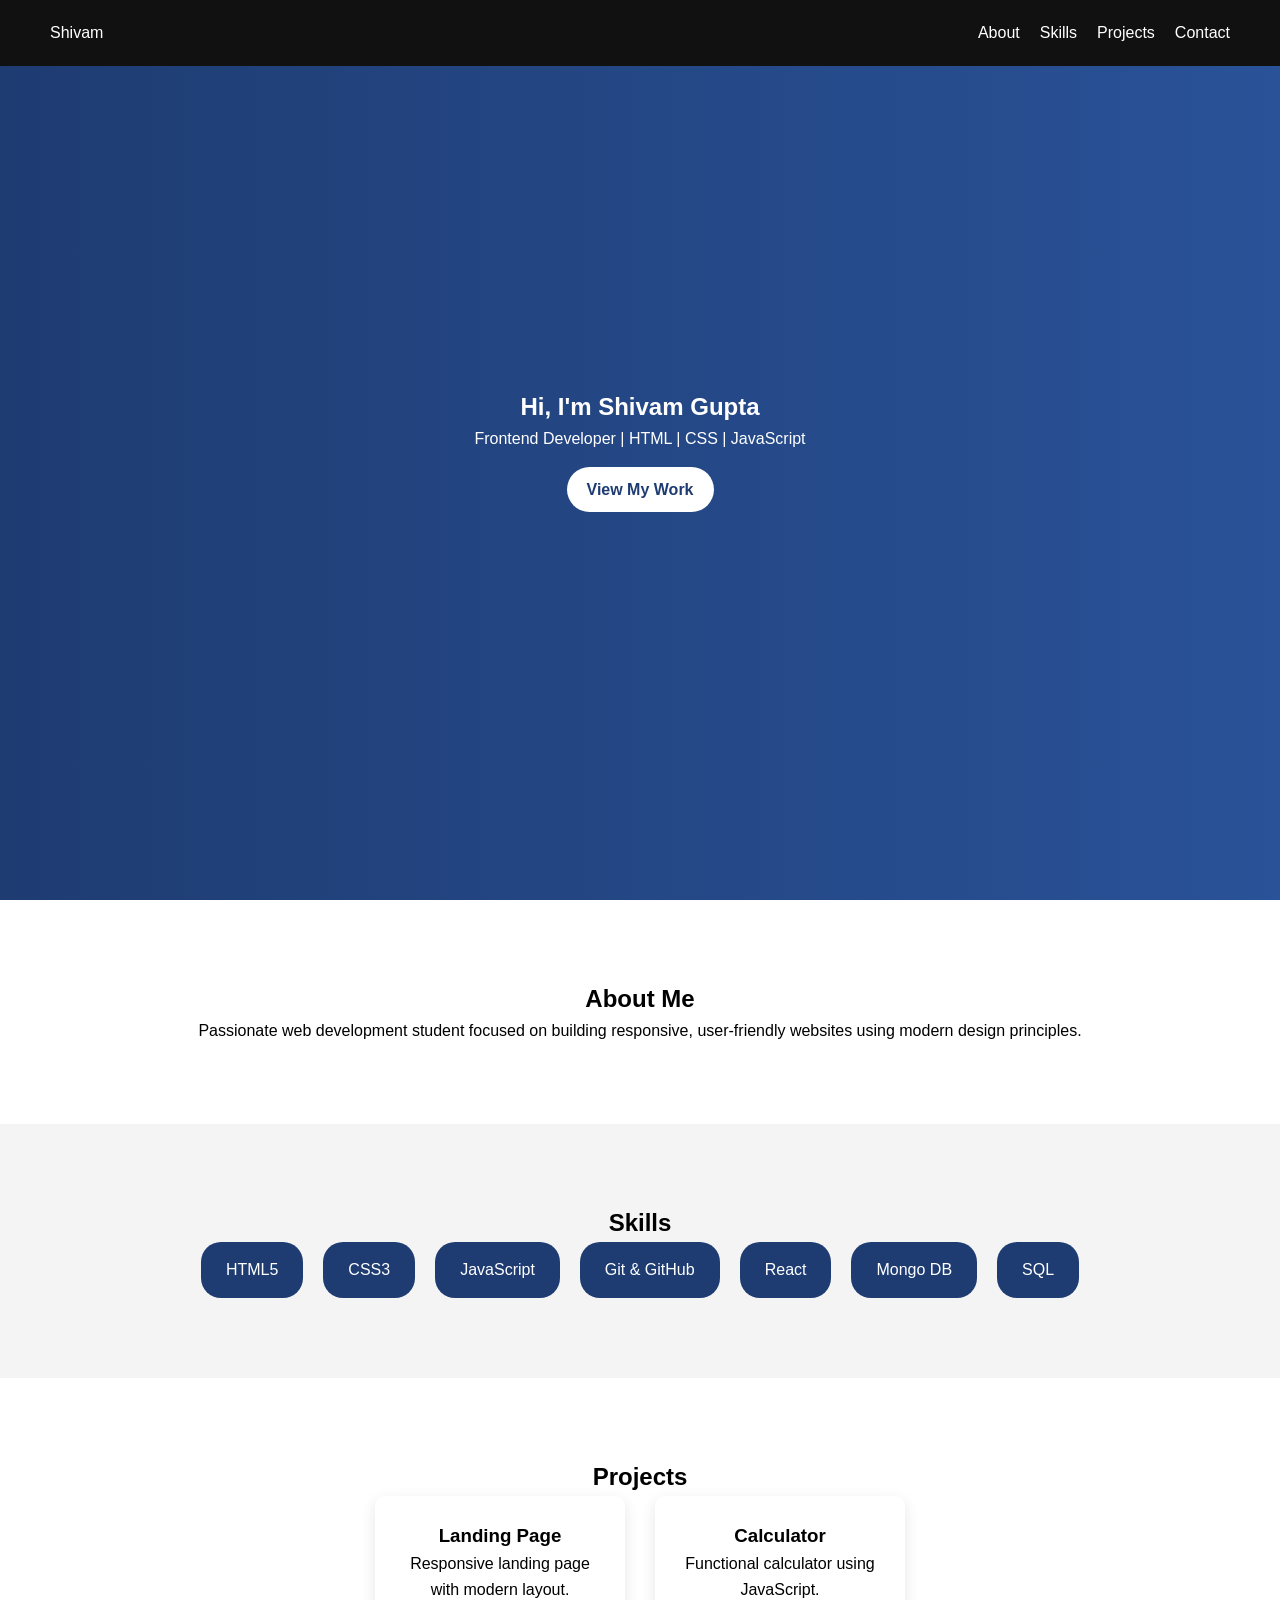
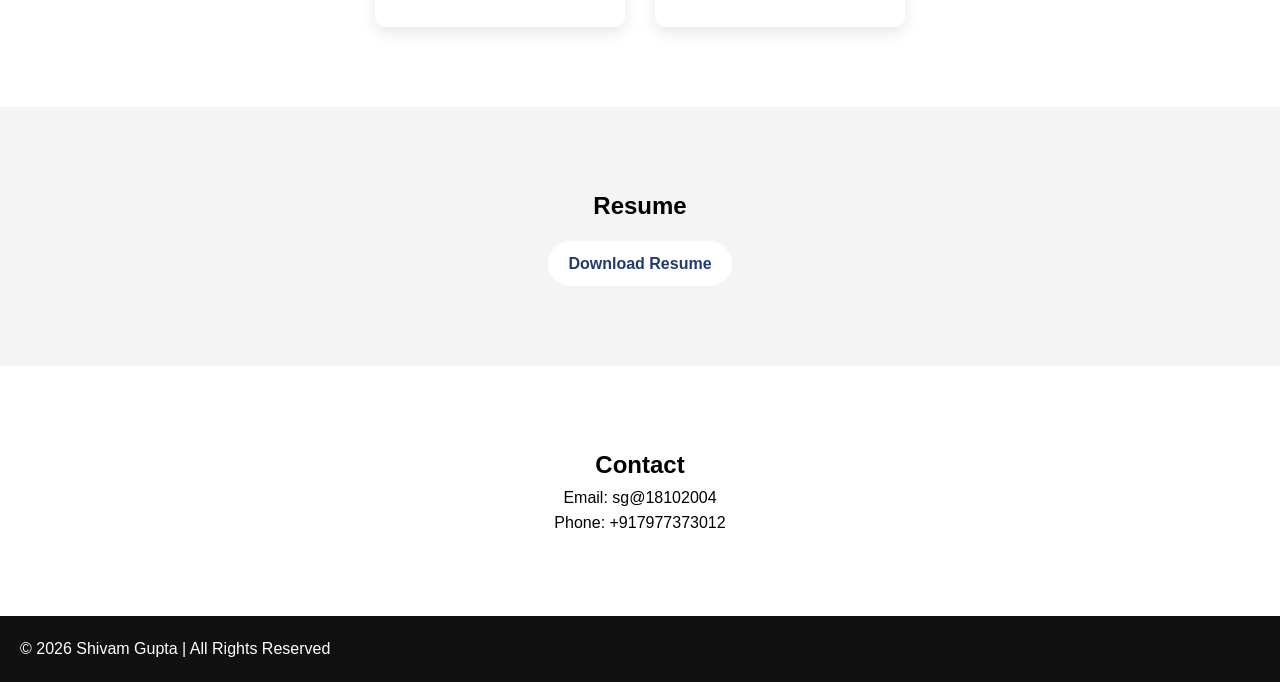
==== index.html @ eea61398 "Initial commit - CODSOFT Internship Projects" ====
<!DOCTYPE html>
<html lang="en">
<head>
    <meta charset="UTF-8">
    <title>Shivam Gupta | Portfolio</title>
    <link rel="stylesheet" href="style.css">
</head>
<body>

<nav>
    <div class="logo">Shivam</div>
    <ul>
        <li><a href="#about">About</a></li>
        <li><a href="#skills">Skills</a></li>
        <li><a href="#projects">Projects</a></li>
        <li><a href="#contact">Contact</a></li>
    </ul>
</nav>

<section class="hero">
    <h1>Hi, I'm Shivam Gupta</h1>
    <p>Frontend Developer | HTML | CSS | JavaScript</p>
    <a href="#projects" class="btn">View My Work</a>
</section>

<section id="about" class="section">
    <h2>About Me</h2>
    <div class="about-container">
        <!-- <img src="images/profile.jpg" alt="Profile"> -->
        <p>
            Passionate web development student focused on building responsive,
            user-friendly websites using modern design principles.
        </p>
    </div>
</section>

<section id="skills" class="section dark">
    <h2>Skills</h2>
    <div class="skills-container">
        <div class="skill">HTML5</div>
        <div class="skill">CSS3</div>
        <div class="skill">JavaScript</div>
        <div class="skill">Git & GitHub</div>
        <div class="skill">React</div>
        <div class="skill">Mongo DB</div>
        <div class="skill">SQL</div>
    </div>
</section>

<section id="projects" class="section">
    <h2>Projects</h2>
    <div class="project-container">
        <div class="card">
            <h3>Landing Page</h3>
            <p>Responsive landing page with modern layout.</p>
        </div>

        <div class="card">
            <h3>Calculator</h3>
            <p>Functional calculator using JavaScript.</p>
        </div>
    </div>
</section>

<section class="section dark" id="resume">
    <h2>Resume</h2>
    <a href="resume.pdf" download class="btn">Download Resume</a>
</section>

<section id="contact" class="section">
    <h2>Contact</h2>
    <p>Email: sg@18102004</p>
    <p>Phone: +917977373012</p>
</section>

<footer>
    <p>© 2026 Shivam Gupta | All Rights Reserved</p>
</footer>

</body>
</html>
---- style.css ----
* {
    margin: 0;
    padding: 0;
    box-sizing: border-box;
    scroll-behavior: smooth;
}

body {
    font-family: 'Segoe UI', sans-serif;
    line-height: 1.6;
}

nav {
    display: flex;
    justify-content: space-between;
    padding: 20px 50px;
    background: #111;
    color: white;
    position: fixed;
    width: 100%;
}

nav ul {
    display: flex;
    list-style: none;
}

nav ul li {
    margin-left: 20px;
}

nav a {
    color: white;
    text-decoration: none;
}

.hero {
    height: 100vh;
    background: linear-gradient(to right, #1e3c72, #2a5298);
    color: white;
    display: flex;
    flex-direction: column;
    justify-content: center;
    align-items: center;
    text-align: center;
    padding: 20px;
}

.btn {
    display: inline-block;
    padding: 10px 20px;
    background: white;
    color: #1e3c72;
    margin-top: 15px;
    text-decoration: none;
    border-radius: 25px;
    font-weight: bold;
    transition: 0.3s;
}

.btn:hover {
    background: #ddd;
}

.section {
    padding: 80px 50px;
    text-align: center;
}

.dark {
    background: #f4f4f4;
}

.about-container {
    display: flex;
    align-items: center;
    justify-content: center;
    gap: 30px;
    flex-wrap: wrap;
}

.about-container img {
    width: 180px;
    border-radius: 50%;
}

.skills-container {
    display: flex;
    justify-content: center;
    gap: 20px;
    flex-wrap: wrap;
}

.skill {
    padding: 15px 25px;
    background: #1e3c72;
    color: white;
    border-radius: 20px;
}

.project-container {
    display: flex;
    justify-content: center;
    gap: 30px;
    flex-wrap: wrap;
}

.card {
    padding: 25px;
    background: white;
    width: 250px;
    box-shadow: 0 5px 15px rgba(0,0,0,0.1);
    border-radius: 10px;
    transition: 0.3s;
}

.card:hover {
    transform: translateY(-10px);
}

footer {
    background: #111;
    color: white;
    padding: 20px;
}
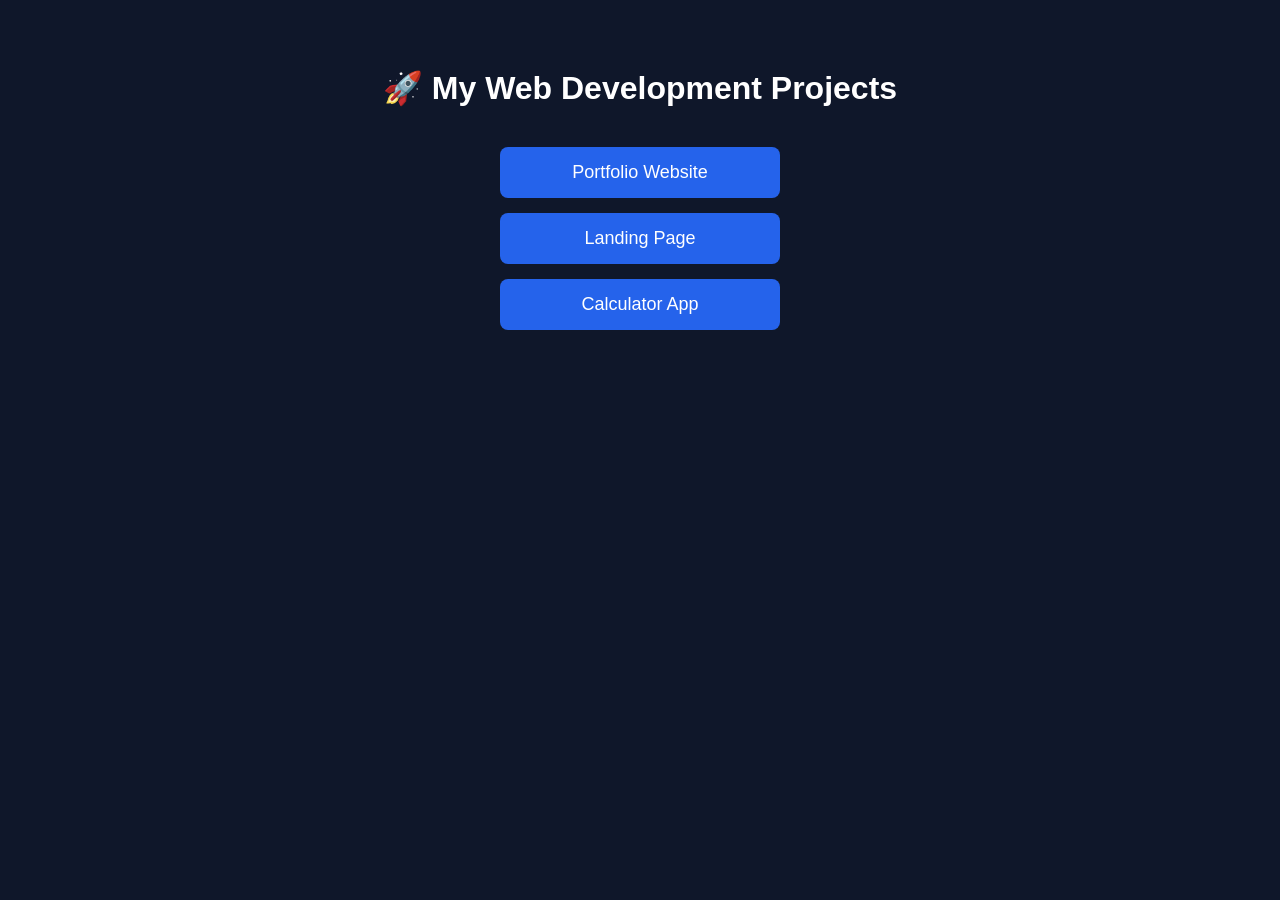
==== commit 0235601f: "Add initial index.html for project homepage" ====
--- a/index.html
+++ b/index.html
@@ -1,81 +1,45 @@
 <!DOCTYPE html>
 <html lang="en">
 <head>
-    <meta charset="UTF-8">
-    <title>Shivam Gupta | Portfolio</title>
-    <link rel="stylesheet" href="style.css">
+<meta charset="UTF-8">
+<title>Shivam Projects</title>
+<style>
+body{
+font-family: Arial;
+text-align:center;
+background:#0f172a;
+color:white;
+padding:40px;
+}
+h1{
+margin-bottom:40px;
+}
+a{
+display:block;
+width:250px;
+margin:15px auto;
+padding:15px;
+background:#2563eb;
+color:white;
+text-decoration:none;
+border-radius:8px;
+font-size:18px;
+}
+a:hover{
+background:#1e40af;
+}
+</style>
 </head>
+
 <body>
 
-<nav>
-    <div class="logo">Shivam</div>
-    <ul>
-        <li><a href="#about">About</a></li>
-        <li><a href="#skills">Skills</a></li>
-        <li><a href="#projects">Projects</a></li>
-        <li><a href="#contact">Contact</a></li>
-    </ul>
-</nav>
+<h1>🚀 My Web Development Projects</h1>
 
-<section class="hero">
-    <h1>Hi, I'm Shivam Gupta</h1>
-    <p>Frontend Developer | HTML | CSS | JavaScript</p>
-    <a href="#projects" class="btn">View My Work</a>
-</section>
+<a href="./Portfolio/">Portfolio Website</a>
 
-<section id="about" class="section">
-    <h2>About Me</h2>
-    <div class="about-container">
-        <!-- <img src="images/profile.jpg" alt="Profile"> -->
-        <p>
-            Passionate web development student focused on building responsive,
-            user-friendly websites using modern design principles.
-        </p>
-    </div>
-</section>
+<a href="./Landing-page/">Landing Page</a>
 
-<section id="skills" class="section dark">
-    <h2>Skills</h2>
-    <div class="skills-container">
-        <div class="skill">HTML5</div>
-        <div class="skill">CSS3</div>
-        <div class="skill">JavaScript</div>
-        <div class="skill">Git & GitHub</div>
-        <div class="skill">React</div>
-        <div class="skill">Mongo DB</div>
-        <div class="skill">SQL</div>
-    </div>
-</section>
-
-<section id="projects" class="section">
-    <h2>Projects</h2>
-    <div class="project-container">
-        <div class="card">
-            <h3>Landing Page</h3>
-            <p>Responsive landing page with modern layout.</p>
-        </div>
-
-        <div class="card">
-            <h3>Calculator</h3>
-            <p>Functional calculator using JavaScript.</p>
-        </div>
-    </div>
-</section>
-
-<section class="section dark" id="resume">
-    <h2>Resume</h2>
-    <a href="resume.pdf" download class="btn">Download Resume</a>
-</section>
-
-<section id="contact" class="section">
-    <h2>Contact</h2>
-    <p>Email: sg@18102004</p>
-    <p>Phone: +917977373012</p>
-</section>
-
-<footer>
-    <p>© 2026 Shivam Gupta | All Rights Reserved</p>
-</footer>
+<a href="./Calculator/">Calculator App</a>
 
 </body>
-</html>+</html>
